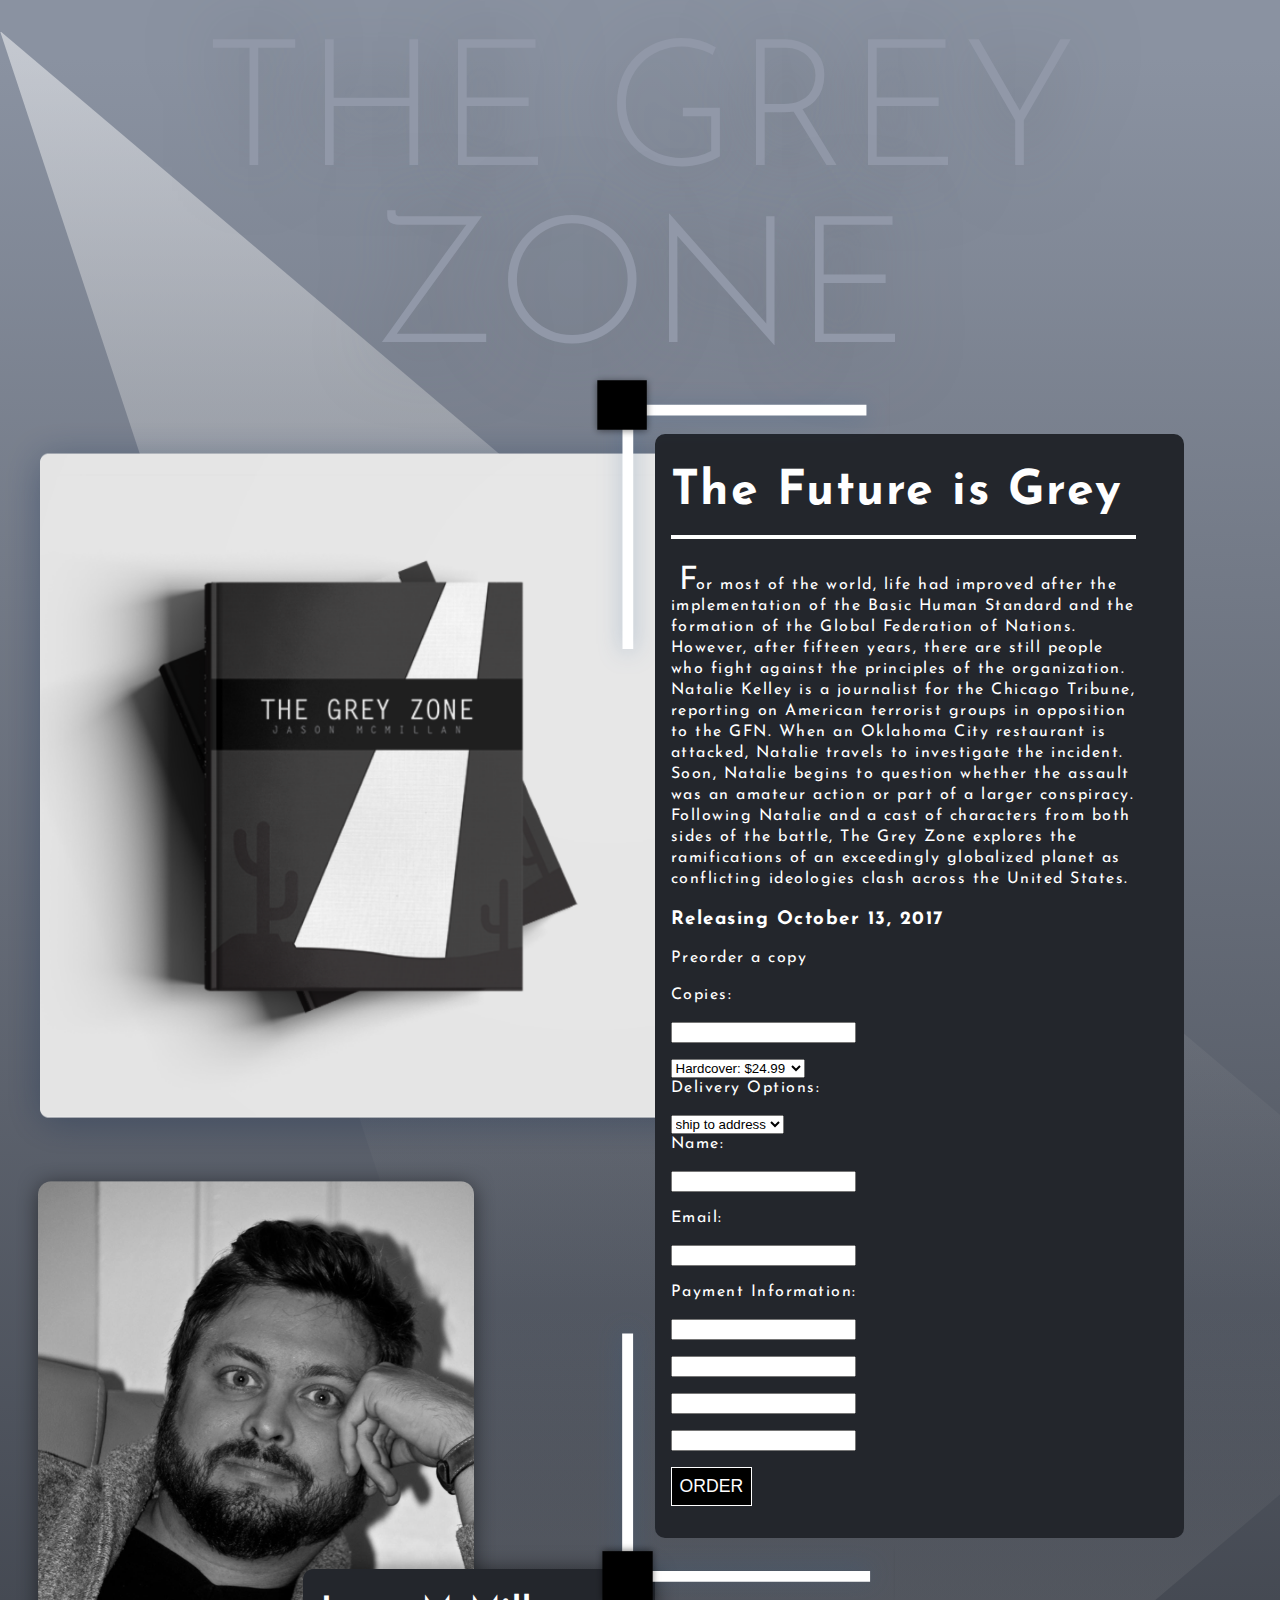
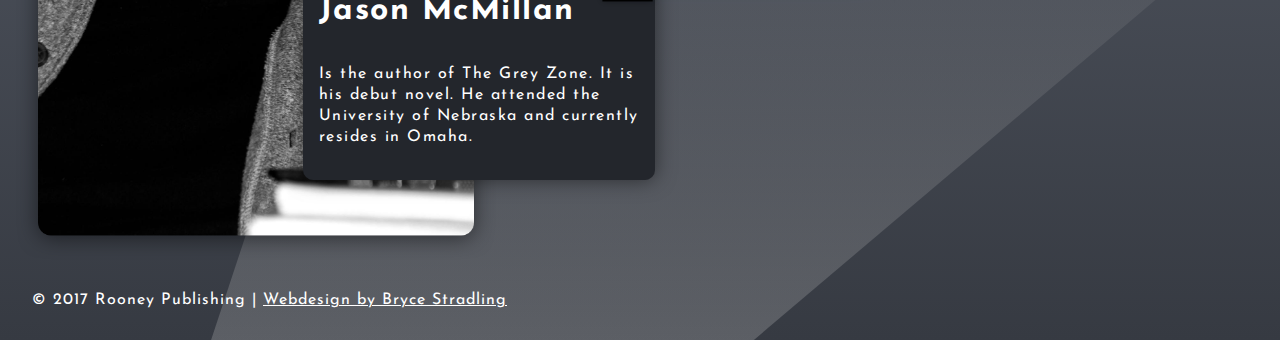
==== index.html @ ce09a1fd "Initial Commit" ====
<html>
  <head>
    <title>The Grey Zone</title>
    <meta charset="utf-8"/>
    <meta http-equiv="X-UA-Compatible" content="IE=edge"/>
    <meta name="viewport" content="width=device-width, initial-scale=1"/>
    <meta name="description" content="dope"/>
    <link href="https://fonts.googleapis.com/css?family=Josefin+Sans:100,300,400" rel="stylesheet"/>
    <link rel="stylesheet" href="css/main.css"/>
    <link rel="canonical" href="http://localhost:4000/"/>
  </head>
  <body>
    <section>
      <h1 class="title">The Grey Zone </h1>
    </section>
    <main>
      <section class="col-70"><img class="bookPhoto" src="/img/bookPhoto.png" alt="The Grey Zone by Jason McMillan"/>
        <div class="bioWrapper"><img class="headshot" src="/img/headshot.png" alt="Author Jason McMillan"/>
          <div class="bio">
            <h4>Jason McMillan </h4>
            <p>Is the author of The Grey Zone. It is his debut novel. He attended the University of Nebraska and currently resides in Omaha. </p>
          </div>
        </div>
      </section>
      <section class="col-40">
        <div class="Graphicsquare"></div>
        <div class="blurbWrapper">
          <div class="borderWrap">
            <h2>The Future is Grey</h2>
          </div>
          <p class="blurb">For most of the world, life had improved after the implementation of the Basic Human Standard and the formation of the Global Federation of Nations. However, after fifteen years, there are still people who fight against the principles of the organization. Natalie Kelley is a journalist for the Chicago Tribune, reporting on American terrorist groups in opposition to the GFN. When an Oklahoma City restaurant is attacked, Natalie travels to investigate the incident. Soon, Natalie begins to question whether the assault was an amateur action or part of a larger conspiracy. Following Natalie and a cast of characters from both sides of the battle, The Grey Zone explores the ramifications of an exceedingly globalized planet as conflicting ideologies clash across the United States. </p>
          <h3>Releasing October 13, 2017</h3>
          <p>Preorder a copy</p>
          <div class="formWrapper">
            <form>
              <div class="copies">
                <label for="copies">Copies:</label>
                <input type="number"/>
              </div>
              <div class="typeOfOrder">
                <select>
                  <option>Hardcover: $24.99</option>
                  <option>Paperback: $14.99 </option>
                </select>
              </div>
              <div class="deliveryOptions">
                <label for="deliveryOptions">Delivery Options:</label>
                <select>
                  <option>ship to address</option>
                </select>
              </div>
              <div class="name">   
                <label for="name">Name:</label>
                <input type="text"/>
              </div>
              <div class="email">
                <label for="email">Email:</label>
                <input type="email"/>
              </div>
              <div class="CreditNumber">
                <label type="payment">Payment Information:  </label>
                <input type="number"/>
              </div>
              <div class="expDate">
                <label for="expDate"></label>
                <input type="number"/>
                <input type="number"/>
              </div>
              <div class="secCode">
                <label for="secCode"></label>
                <input type="number"/>
              </div>
              <input type="submit" value="order"/>
            </form>
          </div>
        </div>
        <div class="Graphicsquare reverse"></div>
      </section>
    </main>
    <footer>
      <p>&copy; 2017 Rooney Publishing <span class="piper">|</span> <a href="http://brycestradling.com">Webdesign by Bryce Stradling</a></p>
    </footer>
  </body>
</html>
---- css/main.css ----
html {
  background-color: #8A92A1;
  background: -webkit-gradient(linear, left top, left bottom, color-stop(3%, #8A92A1), to(#363A42));
  background: -webkit-linear-gradient(top, #8A92A1 3%, #363A42 100%);
  background: -o-linear-gradient(top, #8A92A1 3%, #363A42 100%);
  background: linear-gradient(-180deg, #8A92A1 3%, #363A42 100%); }

body {
  padding: 0;
  margin: 0;
  background: url(/img/chevron.svg);
  background-size: cover;
  background-repeat: no-repeat;
  font-family: 'Josefin Sans', sans-serif; }

h1 {
  font-weight: 300;
  font-style: normal;
  font-size: 177px;
  text-align: center;
  text-transform: uppercase;
  color: #9198A8;
  text-shadow: 0 2px 72px #696F7A;
  margin-top: 2rem;
  margin: 2rem 0; }

h2 {
  color: white;
  font-size: 3rem;
  margin: 2rem 0; }

h4 {
  font-size: 2rem;
  margin-top: 1rem; }

a {
  color: white;
  text-decoration: underline; }

main {
  display: -webkit-box;
  display: -webkit-flex;
  display: -ms-flexbox;
  display: flex;
  -webkit-box-orient: horizontal;
  -webkit-box-direction: normal;
  -webkit-flex-direction: row;
  -ms-flex-direction: row;
  flex-direction: row; }

section {
  position: relative; }

.col-70 {
  width: 70%;
  position: relative;
  left: 0; }

.col-40 {
  width: 40%;
  position: relative;
  right: 160px;
  top: 1rem;
  z-index: 1; }

.bookPhoto {
  width: 90%; }

.headshot {
  max-width: 30rem;
  margin-left: 1rem; }

.bio {
  color: white;
  letter-spacing: 1.5px;
  line-height: 21px;
  background: #23262C;
  border-radius: 10px;
  -webkit-box-shadow: 0 0 20px 0 rgba(0, 0, 0, 0.5);
  box-shadow: 0 0 20px 0 rgba(0, 0, 0, 0.5);
  width: 20rem;
  padding: 1rem;
  position: absolute;
  right: 10rem;
  bottom: 5rem;
  box-shadow: 0 0 20px 0 rgba(0, 0, 0, 0.5); }

.bioWrapper {
  position: relative; }

.blurbWrapper {
  color: white;
  letter-spacing: 1.5px;
  line-height: 21px;
  background: #23262C;
  border-radius: 10px;
  width: 100%;
  padding: 1rem;
  padding-right: 3rem; }

.blurb::first-letter {
  font-size: 2rem;
  padding-left: 0.5rem;
  letter-spacing: -0.1rem; }

.borderWrap {
  margin-bottom: 2rem;
  border-bottom: 0.3rem solid white; }

.Graphicsquare {
  background: url(/img/Graphicsquare.svg);
  background-size: contain;
  height: 300px;
  width: 300px;
  position: absolute;
  top: -60px;
  left: -65px; }

.Graphicsquare.reverse {
  background: url(/img/GraphicsquareBottom.svg);
  background-size: contain;
  position: relative;
  top: -230px;
  left: -60px;
  z-index: 2; }

input, label {
  display: block;
  margin-bottom: 1rem; }

input[type="submit"] {
  background: black;
  color: white;
  padding: 0.5rem;
  border: 1px solid white;
  font-size: 1.1rem;
  text-transform: uppercase; }

footer {
  padding: 1rem;
  padding-left: 2rem;
  color: white;
  letter-spacing: 1px; }
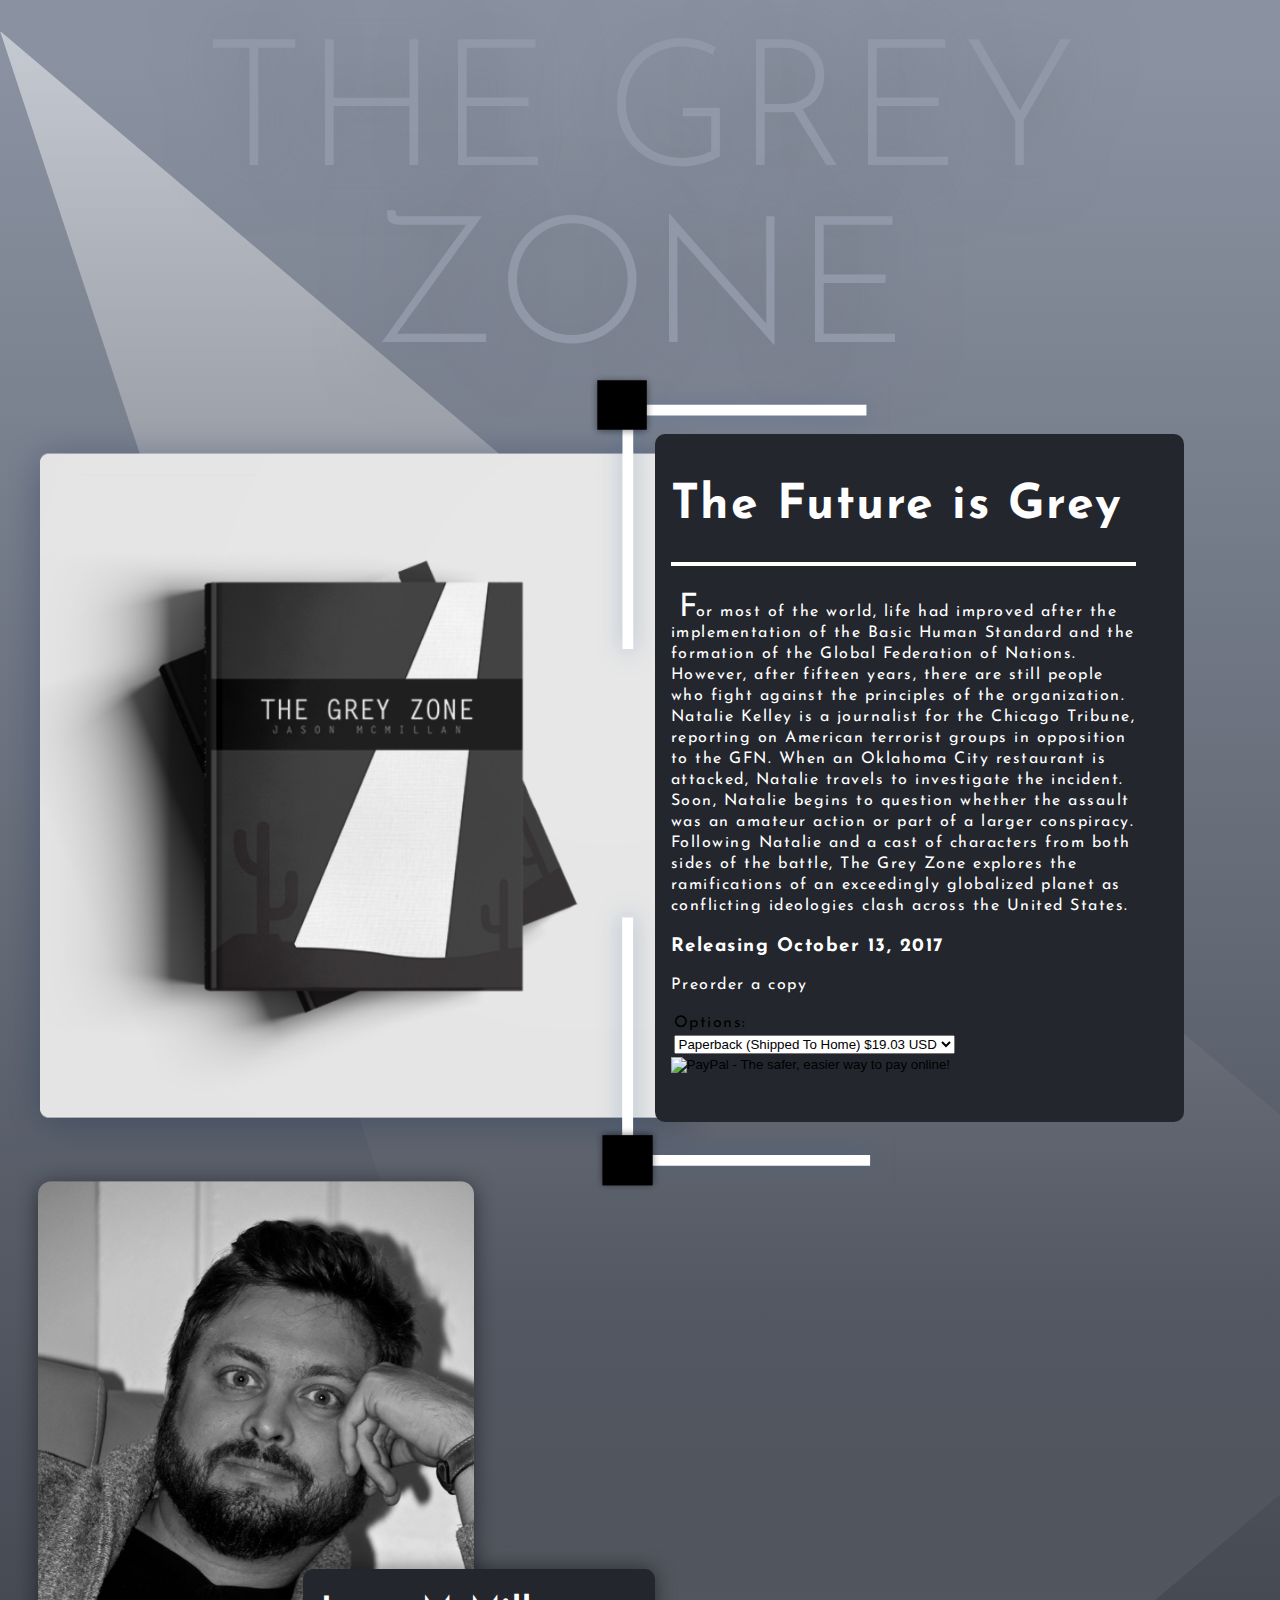
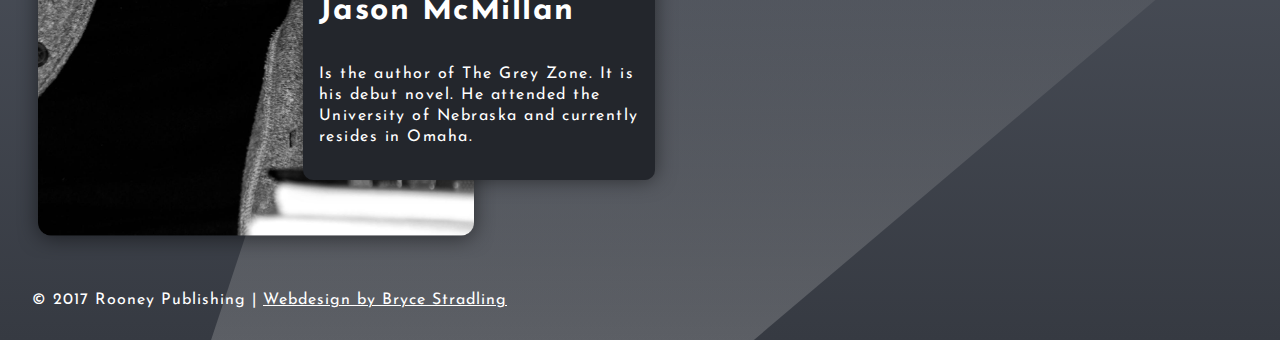
==== commit b75dcf55: "basics for mobile" ====
--- a/index.html
+++ b/index.html
@@ -14,7 +14,7 @@
     <section>
       <h1 class="title">The Grey Zone </h1>
     </section>
-    <main>
+    <main class="desktop">
       <section class="col-70"><img class="bookPhoto" src="/img/bookPhoto.png" alt="The Grey Zone by Jason McMillan"/>
         <div class="bioWrapper"><img class="headshot" src="/img/headshot.png" alt="Author Jason McMillan"/>
           <div class="bio">
@@ -33,49 +33,77 @@
           <h3>Releasing October 13, 2017</h3>
           <p>Preorder a copy</p>
           <div class="formWrapper">
-            <form>
-              <div class="copies">
-                <label for="copies">Copies:</label>
-                <input type="number"/>
-              </div>
-              <div class="typeOfOrder">
-                <select>
-                  <option>Hardcover: $24.99</option>
-                  <option>Paperback: $14.99 </option>
-                </select>
-              </div>
-              <div class="deliveryOptions">
-                <label for="deliveryOptions">Delivery Options:</label>
-                <select>
-                  <option>ship to address</option>
-                </select>
-              </div>
-              <div class="name">   
-                <label for="name">Name:</label>
-                <input type="text"/>
-              </div>
-              <div class="email">
-                <label for="email">Email:</label>
-                <input type="email"/>
-              </div>
-              <div class="CreditNumber">
-                <label type="payment">Payment Information:  </label>
-                <input type="number"/>
-              </div>
-              <div class="expDate">
-                <label for="expDate"></label>
-                <input type="number"/>
-                <input type="number"/>
-              </div>
-              <div class="secCode">
-                <label for="secCode"></label>
-                <input type="number"/>
-              </div>
-              <input type="submit" value="order"/>
+            <form target="paypal" action="https://www.paypal.com/cgi-bin/webscr" method="post">
+              <input type="hidden" name="cmd" value="_s-xclick"/>
+              <input type="hidden" name="hosted_button_id" value="X54CGG5T8A3FA"/>
+              <table>
+                <tr>
+                  <td>
+                    <input type="hidden" name="on0" value="Options:"/>Options:
+                  </td>
+                </tr>
+                <tr>
+                  <td>
+                    <select name="os0">
+                      <option value="Paperback (Shipped To Home)">Paperback (Shipped To Home) $19.03 USD</option>
+                      <option value="Hardcover  (Shipped To Home)">Hardcover  (Shipped To Home) $29.73 USD</option>
+                      <option value="Paperback (Pick Up)">Paperback (Pick Up) $16.04 USD</option>
+                      <option value="Hardcover (Pick Up)">Hardcover (Pick Up) $26.74 USD</option>
+                    </select>
+                  </td>
+                </tr>
+              </table>
+              <input type="hidden" name="currency_code" value="USD"/>
+              <input type="image" src="https://www.paypalobjects.com/en_US/i/btn/btn_cart_LG.gif" border="0" name="submit" alt="PayPal - The safer, easier way to pay online!"/><img alt="" border="0" src="https://www.paypalobjects.com/en_US/i/scr/pixel.gif" width="1" height="1"/>
             </form>
           </div>
         </div>
         <div class="Graphicsquare reverse"></div>
+      </section>
+    </main>
+    <main class="mobile">
+      <section class="col-40">
+        <div class="blurbWrapper"><img class="bookPhoto" src="/img/bookPhoto.png" alt="The Grey Zone by Jason McMillan"/>
+          <div class="borderWrap">
+            <h2>The Future is Grey</h2>
+          </div>
+          <p class="blurb">For most of the world, life had improved after the implementation of the Basic Human Standard and the formation of the Global Federation of Nations. However, after fifteen years, there are still people who fight against the principles of the organization. Natalie Kelley is a journalist for the Chicago Tribune, reporting on American terrorist groups in opposition to the GFN. When an Oklahoma City restaurant is attacked, Natalie travels to investigate the incident. Soon, Natalie begins to question whether the assault was an amateur action or part of a larger conspiracy. Following Natalie and a cast of characters from both sides of the battle, The Grey Zone explores the ramifications of an exceedingly globalized planet as conflicting ideologies clash across the United States. </p>
+          <h3>Releasing October 13, 2017</h3>
+          <p>Preorder a copy</p>
+          <div class="formWrapper">
+            <form target="paypal" action="https://www.paypal.com/cgi-bin/webscr" method="post">
+              <input type="hidden" name="cmd" value="_s-xclick"/>
+              <input type="hidden" name="hosted_button_id" value="X54CGG5T8A3FA"/>
+              <table>
+                <tr>
+                  <td>
+                    <input type="hidden" name="on0" value="Options:"/>Options:
+                  </td>
+                </tr>
+                <tr>
+                  <td>
+                    <select name="os0">
+                      <option value="Paperback (Shipped To Home)">Paperback (Shipped To Home) $19.03 USD</option>
+                      <option value="Hardcover  (Shipped To Home)">Hardcover  (Shipped To Home) $29.73 USD</option>
+                      <option value="Paperback (Pick Up)">Paperback (Pick Up) $16.04 USD</option>
+                      <option value="Hardcover (Pick Up)">Hardcover (Pick Up) $26.74 USD</option>
+                    </select>
+                  </td>
+                </tr>
+              </table>
+              <input type="hidden" name="currency_code" value="USD"/>
+              <input type="image" src="https://www.paypalobjects.com/en_US/i/btn/btn_cart_LG.gif" border="0" name="submit" alt="PayPal - The safer, easier way to pay online!"/><img alt="" border="0" src="https://www.paypalobjects.com/en_US/i/scr/pixel.gif" width="1" height="1"/>
+            </form>
+          </div>
+        </div>
+      </section>
+      <section class="col-70">
+        <div class="bioWrapper"><img class="headshot" src="/img/headshot.png" alt="Author Jason McMillan"/>
+          <div class="bio">
+            <h4>Jason McMillan </h4>
+            <p>Is the author of The Grey Zone. It is his debut novel. He attended the University of Nebraska and currently resides in Omaha. </p>
+          </div>
+        </div>
       </section>
     </main>
     <footer>
--- a/css/main.css
+++ b/css/main.css
@@ -1,143 +1 @@
-html {
-  background-color: #8A92A1;
-  background: -webkit-gradient(linear, left top, left bottom, color-stop(3%, #8A92A1), to(#363A42));
-  background: -webkit-linear-gradient(top, #8A92A1 3%, #363A42 100%);
-  background: -o-linear-gradient(top, #8A92A1 3%, #363A42 100%);
-  background: linear-gradient(-180deg, #8A92A1 3%, #363A42 100%); }
-
-body {
-  padding: 0;
-  margin: 0;
-  background: url(/img/chevron.svg);
-  background-size: cover;
-  background-repeat: no-repeat;
-  font-family: 'Josefin Sans', sans-serif; }
-
-h1 {
-  font-weight: 300;
-  font-style: normal;
-  font-size: 177px;
-  text-align: center;
-  text-transform: uppercase;
-  color: #9198A8;
-  text-shadow: 0 2px 72px #696F7A;
-  margin-top: 2rem;
-  margin: 2rem 0; }
-
-h2 {
-  color: white;
-  font-size: 3rem;
-  margin: 2rem 0; }
-
-h4 {
-  font-size: 2rem;
-  margin-top: 1rem; }
-
-a {
-  color: white;
-  text-decoration: underline; }
-
-main {
-  display: -webkit-box;
-  display: -webkit-flex;
-  display: -ms-flexbox;
-  display: flex;
-  -webkit-box-orient: horizontal;
-  -webkit-box-direction: normal;
-  -webkit-flex-direction: row;
-  -ms-flex-direction: row;
-  flex-direction: row; }
-
-section {
-  position: relative; }
-
-.col-70 {
-  width: 70%;
-  position: relative;
-  left: 0; }
-
-.col-40 {
-  width: 40%;
-  position: relative;
-  right: 160px;
-  top: 1rem;
-  z-index: 1; }
-
-.bookPhoto {
-  width: 90%; }
-
-.headshot {
-  max-width: 30rem;
-  margin-left: 1rem; }
-
-.bio {
-  color: white;
-  letter-spacing: 1.5px;
-  line-height: 21px;
-  background: #23262C;
-  border-radius: 10px;
-  -webkit-box-shadow: 0 0 20px 0 rgba(0, 0, 0, 0.5);
-  box-shadow: 0 0 20px 0 rgba(0, 0, 0, 0.5);
-  width: 20rem;
-  padding: 1rem;
-  position: absolute;
-  right: 10rem;
-  bottom: 5rem;
-  box-shadow: 0 0 20px 0 rgba(0, 0, 0, 0.5); }
-
-.bioWrapper {
-  position: relative; }
-
-.blurbWrapper {
-  color: white;
-  letter-spacing: 1.5px;
-  line-height: 21px;
-  background: #23262C;
-  border-radius: 10px;
-  width: 100%;
-  padding: 1rem;
-  padding-right: 3rem; }
-
-.blurb::first-letter {
-  font-size: 2rem;
-  padding-left: 0.5rem;
-  letter-spacing: -0.1rem; }
-
-.borderWrap {
-  margin-bottom: 2rem;
-  border-bottom: 0.3rem solid white; }
-
-.Graphicsquare {
-  background: url(/img/Graphicsquare.svg);
-  background-size: contain;
-  height: 300px;
-  width: 300px;
-  position: absolute;
-  top: -60px;
-  left: -65px; }
-
-.Graphicsquare.reverse {
-  background: url(/img/GraphicsquareBottom.svg);
-  background-size: contain;
-  position: relative;
-  top: -230px;
-  left: -60px;
-  z-index: 2; }
-
-input, label {
-  display: block;
-  margin-bottom: 1rem; }
-
-input[type="submit"] {
-  background: black;
-  color: white;
-  padding: 0.5rem;
-  border: 1px solid white;
-  font-size: 1.1rem;
-  text-transform: uppercase; }
-
-footer {
-  padding: 1rem;
-  padding-left: 2rem;
-  color: white;
-  letter-spacing: 1px; }
+html{background-color:#8A92A1;background:-webkit-gradient(linear, left top, left bottom, color-stop(3%, #8A92A1), to(#363A42));background:-webkit-linear-gradient(top, #8A92A1 3%, #363A42 100%);background:-o-linear-gradient(top, #8A92A1 3%, #363A42 100%);background:linear-gradient(-180deg, #8A92A1 3%, #363A42 100%)}body{padding:0;margin:0;background:url(/img/chevron.svg);background-size:cover;background-repeat:no-repeat;font-family:'Josefin Sans', sans-serif}h1{font-weight:300;font-style:normal;font-size:177px;text-align:center;text-transform:uppercase;color:#9198A8;text-shadow:0 2px 72px #696F7A;margin-top:2rem;margin:2rem 0}h2{color:white;font-size:3rem;margin:2rem 0;line-height:3rem}h4{font-size:2rem;margin-top:1rem}a{color:white;text-decoration:underline}main{display:-webkit-box;display:-webkit-flex;display:-ms-flexbox;display:flex;-webkit-box-orient:horizontal;-webkit-box-direction:normal;-webkit-flex-direction:row;-ms-flex-direction:row;flex-direction:row}section{position:relative}.col-70{width:70%;position:relative;left:0}.col-40{width:40%;position:relative;right:160px;top:1rem;z-index:1}.bookPhoto{width:90%}.headshot{max-width:30rem;margin-left:1rem}.bio{color:white;letter-spacing:1.5px;line-height:21px;background:#23262C;border-radius:10px;-webkit-box-shadow:0 0 20px 0 rgba(0, 0, 0, 0.5);box-shadow:0 0 20px 0 rgba(0, 0, 0, 0.5);width:20rem;padding:1rem;position:absolute;right:10rem;bottom:5rem;box-shadow:0 0 20px 0 rgba(0, 0, 0, 0.5)}.bioWrapper{position:relative}.blurbWrapper{color:white;letter-spacing:1.5px;line-height:21px;background:#23262C;border-radius:10px;width:100%;padding:1rem;padding-right:3rem}.blurb:first-letter{font-size:2rem;padding-left:0.5rem;letter-spacing:-0.1rem}.borderWrap{margin-bottom:2rem;border-bottom:0.3rem solid white}.Graphicsquare{background:url(/img/Graphicsquare.svg);background-size:contain;height:300px;width:300px;position:absolute;top:-60px;left:-65px}.Graphicsquare.reverse{background:url(/img/GraphicsquareBottom.svg);background-size:contain;position:relative;top:-230px;left:-60px;z-index:2}input,label{display:block;margin-bottom:1rem}input[type=submit]{background:black;color:white;padding:0.5rem;border:1px solid white;font-size:1.1rem;text-transform:uppercase}footer{padding:1rem;padding-left:2rem;color:white;letter-spacing:1px}@media screen and (min-width:770px){.mobile{display:none}}@media screen and (max-width:770px){.desktop{display:none}}.mobile{background:red}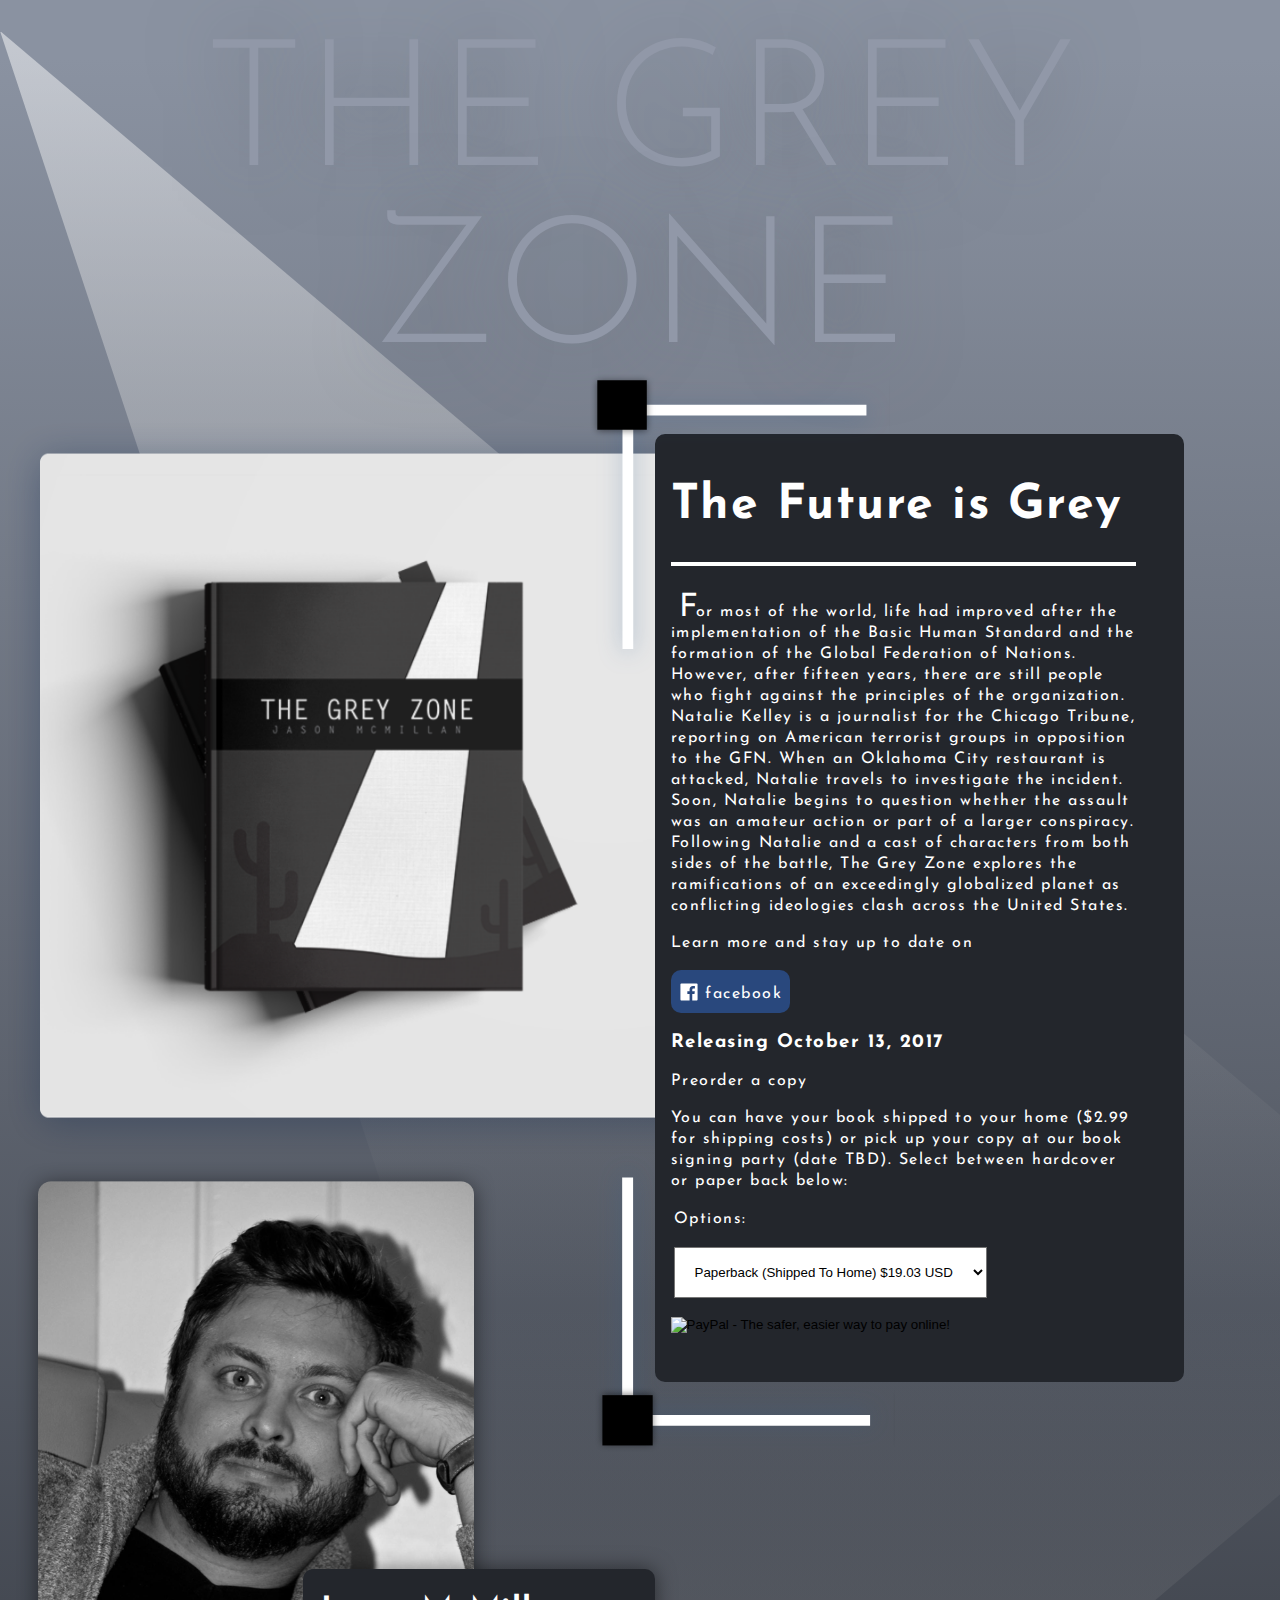
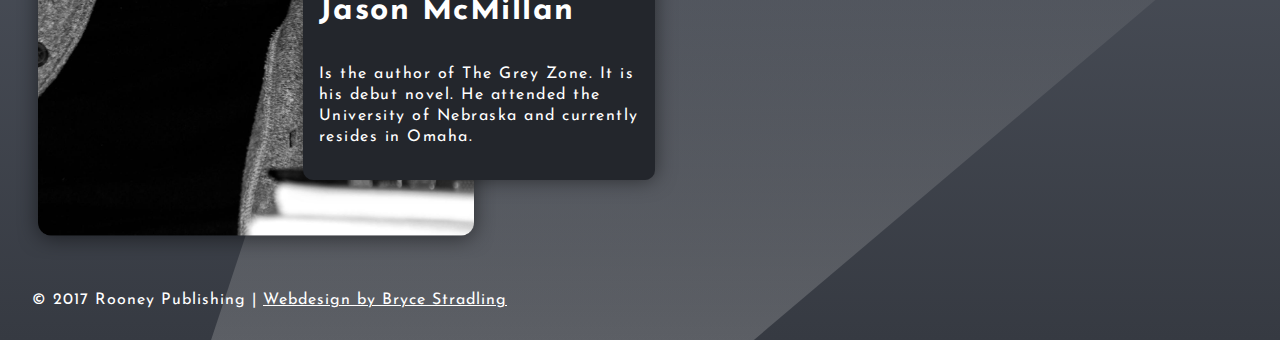
==== commit 284223f9: "finishing up mobile version" ====
--- a/index.html
+++ b/index.html
@@ -30,8 +30,10 @@
             <h2>The Future is Grey</h2>
           </div>
           <p class="blurb">For most of the world, life had improved after the implementation of the Basic Human Standard and the formation of the Global Federation of Nations. However, after fifteen years, there are still people who fight against the principles of the organization. Natalie Kelley is a journalist for the Chicago Tribune, reporting on American terrorist groups in opposition to the GFN. When an Oklahoma City restaurant is attacked, Natalie travels to investigate the incident. Soon, Natalie begins to question whether the assault was an amateur action or part of a larger conspiracy. Following Natalie and a cast of characters from both sides of the battle, The Grey Zone explores the ramifications of an exceedingly globalized planet as conflicting ideologies clash across the United States. </p>
+          <p> Learn  more and stay up to date on <br><a href="https://www.facebook.com/TheGreyZoneBook/" target="_blank" id="fb_link"><img src="/img/facebook.svg" alt="facebook icon" id="facebook"> facebook </a></p>
           <h3>Releasing October 13, 2017</h3>
           <p>Preorder a copy</p>
+          <p>You can have your book shipped to your home ($2.99 for shipping costs) or pick up your copy at our book signing party (date TBD). Select between hardcover or paper back below: </p>
           <div class="formWrapper">
             <form target="paypal" action="https://www.paypal.com/cgi-bin/webscr" method="post">
               <input type="hidden" name="cmd" value="_s-xclick"/>
@@ -62,14 +64,16 @@
       </section>
     </main>
     <main class="mobile">
-      <section class="col-40">
-        <div class="blurbWrapper"><img class="bookPhoto" src="/img/bookPhoto.png" alt="The Grey Zone by Jason McMillan"/>
+      <section class="col-100"><img class="bookPhoto" src="/img/bookPhoto.png" alt="The Grey Zone by Jason McMillan"/>
+        <div class="blurbWrapper">
           <div class="borderWrap">
             <h2>The Future is Grey</h2>
           </div>
           <p class="blurb">For most of the world, life had improved after the implementation of the Basic Human Standard and the formation of the Global Federation of Nations. However, after fifteen years, there are still people who fight against the principles of the organization. Natalie Kelley is a journalist for the Chicago Tribune, reporting on American terrorist groups in opposition to the GFN. When an Oklahoma City restaurant is attacked, Natalie travels to investigate the incident. Soon, Natalie begins to question whether the assault was an amateur action or part of a larger conspiracy. Following Natalie and a cast of characters from both sides of the battle, The Grey Zone explores the ramifications of an exceedingly globalized planet as conflicting ideologies clash across the United States. </p>
+          <p> Learn  more and stay up to date on <br><a href="https://www.facebook.com/TheGreyZoneBook/" target="_blank" id="fb_link"><img src="/img/facebook.svg" alt="facebook icon" id="facebook"> facebook </a></p>
           <h3>Releasing October 13, 2017</h3>
           <p>Preorder a copy</p>
+          <p>You can have your book shipped to your home ($2.99 for shipping costs) or pick up your copy at our book signing party (date TBD). Select between hardcover or paper back below: </p>
           <div class="formWrapper">
             <form target="paypal" action="https://www.paypal.com/cgi-bin/webscr" method="post">
               <input type="hidden" name="cmd" value="_s-xclick"/>
@@ -97,7 +101,7 @@
           </div>
         </div>
       </section>
-      <section class="col-70">
+      <section class="col-100">
         <div class="bioWrapper"><img class="headshot" src="/img/headshot.png" alt="Author Jason McMillan"/>
           <div class="bio">
             <h4>Jason McMillan </h4>
--- a/css/main.css
+++ b/css/main.css
@@ -1 +1 @@
-html{background-color:#8A92A1;background:-webkit-gradient(linear, left top, left bottom, color-stop(3%, #8A92A1), to(#363A42));background:-webkit-linear-gradient(top, #8A92A1 3%, #363A42 100%);background:-o-linear-gradient(top, #8A92A1 3%, #363A42 100%);background:linear-gradient(-180deg, #8A92A1 3%, #363A42 100%)}body{padding:0;margin:0;background:url(/img/chevron.svg);background-size:cover;background-repeat:no-repeat;font-family:'Josefin Sans', sans-serif}h1{font-weight:300;font-style:normal;font-size:177px;text-align:center;text-transform:uppercase;color:#9198A8;text-shadow:0 2px 72px #696F7A;margin-top:2rem;margin:2rem 0}h2{color:white;font-size:3rem;margin:2rem 0;line-height:3rem}h4{font-size:2rem;margin-top:1rem}a{color:white;text-decoration:underline}main{display:-webkit-box;display:-webkit-flex;display:-ms-flexbox;display:flex;-webkit-box-orient:horizontal;-webkit-box-direction:normal;-webkit-flex-direction:row;-ms-flex-direction:row;flex-direction:row}section{position:relative}.col-70{width:70%;position:relative;left:0}.col-40{width:40%;position:relative;right:160px;top:1rem;z-index:1}.bookPhoto{width:90%}.headshot{max-width:30rem;margin-left:1rem}.bio{color:white;letter-spacing:1.5px;line-height:21px;background:#23262C;border-radius:10px;-webkit-box-shadow:0 0 20px 0 rgba(0, 0, 0, 0.5);box-shadow:0 0 20px 0 rgba(0, 0, 0, 0.5);width:20rem;padding:1rem;position:absolute;right:10rem;bottom:5rem;box-shadow:0 0 20px 0 rgba(0, 0, 0, 0.5)}.bioWrapper{position:relative}.blurbWrapper{color:white;letter-spacing:1.5px;line-height:21px;background:#23262C;border-radius:10px;width:100%;padding:1rem;padding-right:3rem}.blurb:first-letter{font-size:2rem;padding-left:0.5rem;letter-spacing:-0.1rem}.borderWrap{margin-bottom:2rem;border-bottom:0.3rem solid white}.Graphicsquare{background:url(/img/Graphicsquare.svg);background-size:contain;height:300px;width:300px;position:absolute;top:-60px;left:-65px}.Graphicsquare.reverse{background:url(/img/GraphicsquareBottom.svg);background-size:contain;position:relative;top:-230px;left:-60px;z-index:2}input,label{display:block;margin-bottom:1rem}input[type=submit]{background:black;color:white;padding:0.5rem;border:1px solid white;font-size:1.1rem;text-transform:uppercase}footer{padding:1rem;padding-left:2rem;color:white;letter-spacing:1px}@media screen and (min-width:770px){.mobile{display:none}}@media screen and (max-width:770px){.desktop{display:none}}.mobile{background:red}+html{background-color:#8A92A1;background:-webkit-gradient(linear, left top, left bottom, color-stop(3%, #8A92A1), to(#363A42));background:-webkit-linear-gradient(top, #8A92A1 3%, #363A42 100%);background:-o-linear-gradient(top, #8A92A1 3%, #363A42 100%);background:linear-gradient(-180deg, #8A92A1 3%, #363A42 100%)}body{padding:0;margin:0;background:url(/img/chevron.svg);background-size:cover;background-repeat:no-repeat;font-family:'Josefin Sans', sans-serif}h1{font-weight:300;font-style:normal;font-size:177px;text-align:center;text-transform:uppercase;color:#9198A8;text-shadow:0 2px 72px #696F7A;margin-top:2rem;margin:2rem 0}@media screen and (max-width:770px){h1{font-size:120px;font-weight:bold;color:rgba(35, 38, 44, 0.5)}}h2{color:white;font-size:3rem;margin:2rem 0;line-height:3rem}h4{font-size:2rem;margin-top:1rem}a{color:white;text-decoration:underline}main{display:-webkit-box;display:-webkit-flex;display:-ms-flexbox;display:flex;-webkit-box-orient:horizontal;-webkit-box-direction:normal;-webkit-flex-direction:row;-ms-flex-direction:row;flex-direction:row}section{position:relative}.col-70{width:70%;position:relative;left:0}.col-40{width:40%;position:relative;right:160px;top:1rem;z-index:1}.col-100{width:100%}.bookPhoto{width:90%}.headshot{max-width:30rem;margin-left:1rem}#fb_link{text-decoration:none;background:#29487d;border-radius:10px;padding:0.5rem;margin-top:1rem;display:inline-block}#fb_link:hover{background:#4267b2}#facebook{width:20px;height:20px;position:relative;top:4px}.bio{color:white;letter-spacing:1.5px;line-height:21px;background:#23262C;border-radius:10px;-webkit-box-shadow:0 0 20px 0 rgba(0, 0, 0, 0.5);box-shadow:0 0 20px 0 rgba(0, 0, 0, 0.5);width:20rem;padding:1rem;box-shadow:0 0 20px 0 rgba(0, 0, 0, 0.5)}@media screen and (min-width:770px){.bio{position:absolute;right:10rem;bottom:5rem}}@media screen and (max-width:770px){.bio{position:static;width:80%;margin:0 auto}}.bioWrapper{position:relative}.desktop .blurbWrapper{color:white;letter-spacing:1.5px;line-height:21px;background:#23262C;border-radius:10px;width:100%;padding:1rem;padding-right:3rem}.blurb:first-letter{font-size:2rem;padding-left:0.5rem;letter-spacing:-0.1rem}.borderWrap{margin-bottom:2rem;border-bottom:0.3rem solid white}.Graphicsquare{background:url(/img/Graphicsquare.svg);background-size:contain;height:300px;width:300px;position:absolute;top:-60px;left:-65px}.Graphicsquare.reverse{background:url(/img/GraphicsquareBottom.svg);background-size:contain;position:relative;top:-230px;left:-60px;z-index:-8}table{color:white}select{padding:1rem;margin:1rem 0rem;background:white}input,label{display:block;margin-bottom:1rem}input[type=submit]{background:black;color:white;padding:0.5rem;border:1px solid white;font-size:1.1rem;text-transform:uppercase}footer{padding:1rem;padding-left:2rem;color:white;letter-spacing:1px}@media screen and (min-width:770px){.mobile{display:none}}@media screen and (max-width:770px){.desktop{display:none}}.mobile{position:relative;-webkit-box-orient:vertical;-webkit-box-direction:normal;-webkit-flex-direction:column;-ms-flex-direction:column;flex-direction:column}.mobile .bookPhoto{width:100%;margin:0 auto}.mobile .blurb{padding:1rem}.mobile .blurbWrapper{color:white;letter-spacing:1.5px;line-height:21px;background:#23262C;border-radius:10px;width:100%;border-radius:10px;width:80%;padding:2rem;margin:0 auto}.mobile .headshot{width:90%;margin:0 auto;display:block}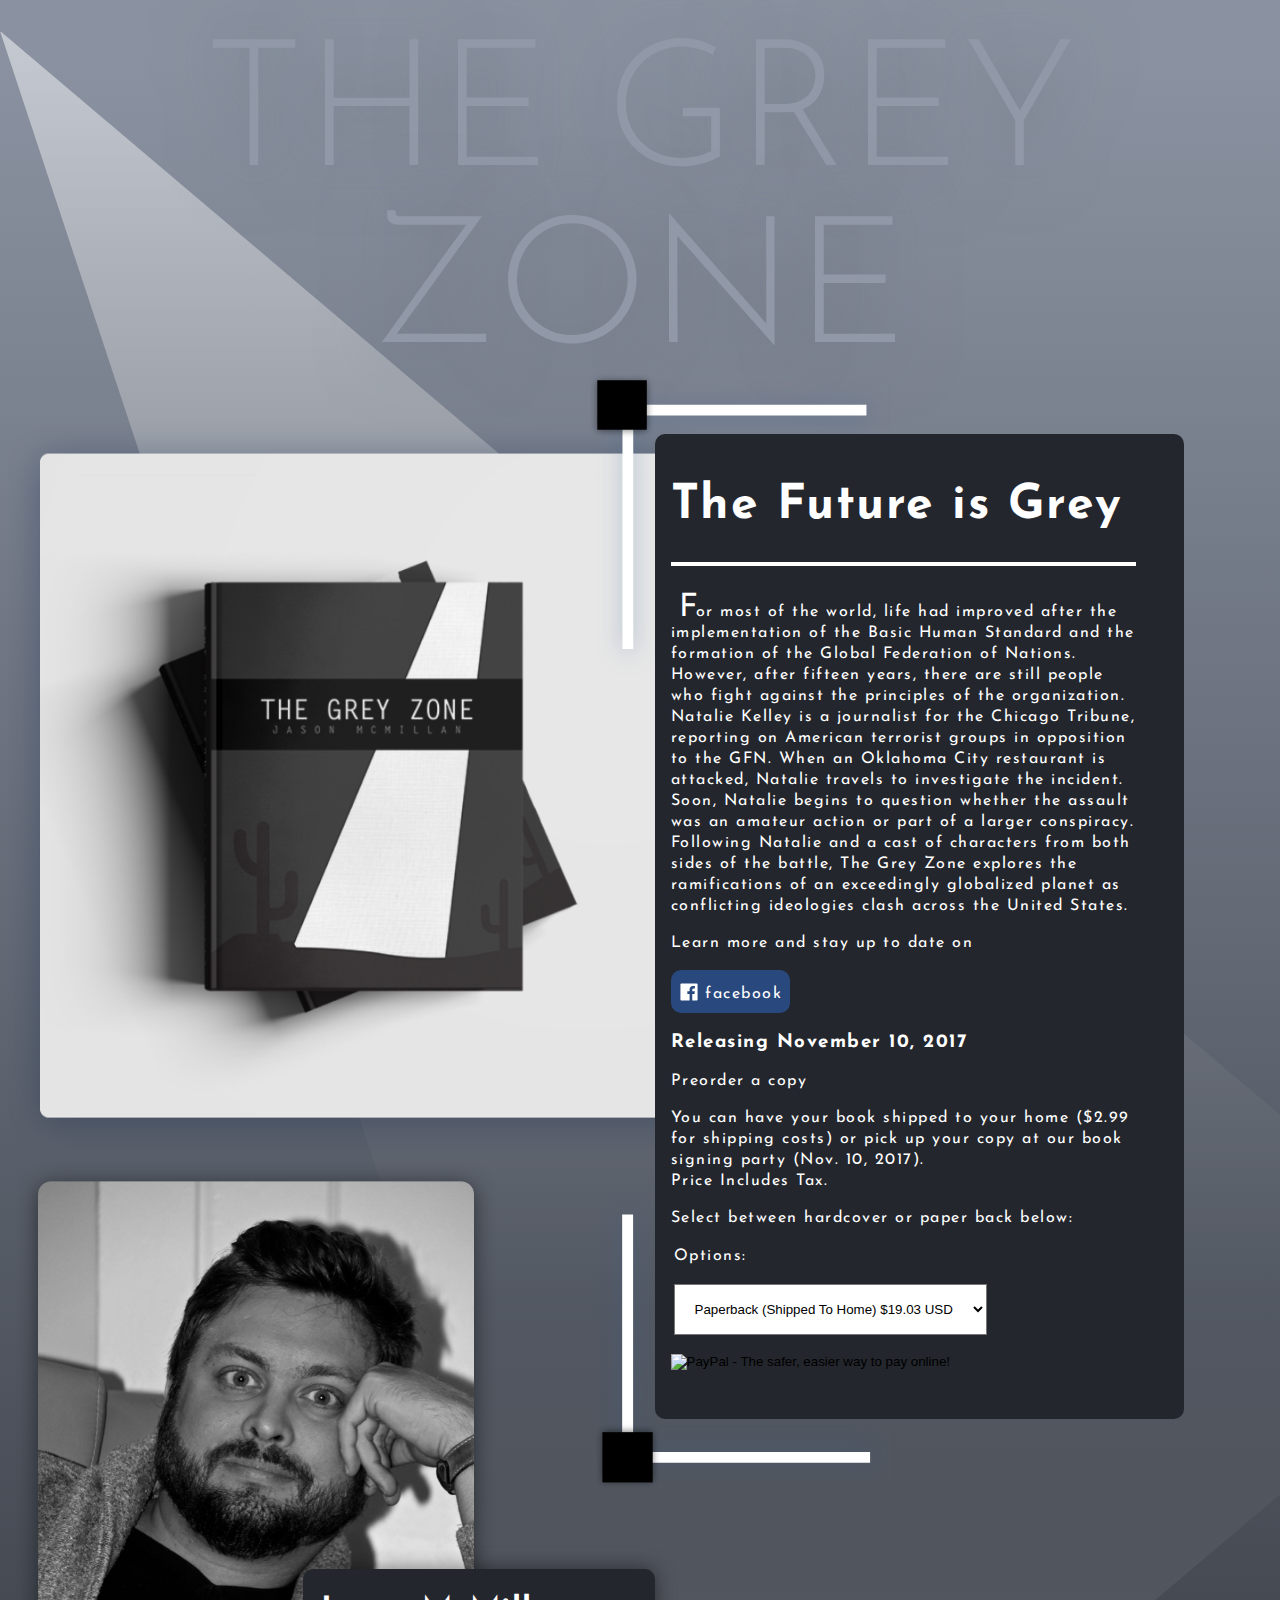
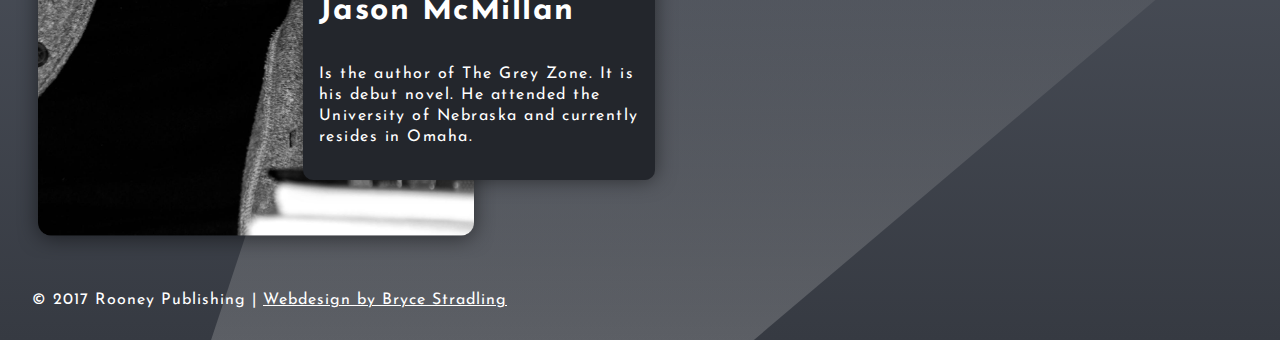
==== commit 4fea8be0: "some basic junk" ====
--- a/index.html
+++ b/index.html
@@ -31,9 +31,10 @@
           </div>
           <p class="blurb">For most of the world, life had improved after the implementation of the Basic Human Standard and the formation of the Global Federation of Nations. However, after fifteen years, there are still people who fight against the principles of the organization. Natalie Kelley is a journalist for the Chicago Tribune, reporting on American terrorist groups in opposition to the GFN. When an Oklahoma City restaurant is attacked, Natalie travels to investigate the incident. Soon, Natalie begins to question whether the assault was an amateur action or part of a larger conspiracy. Following Natalie and a cast of characters from both sides of the battle, The Grey Zone explores the ramifications of an exceedingly globalized planet as conflicting ideologies clash across the United States. </p>
           <p> Learn  more and stay up to date on <br><a href="https://www.facebook.com/TheGreyZoneBook/" target="_blank" id="fb_link"><img src="/img/facebook.svg" alt="facebook icon" id="facebook"> facebook </a></p>
-          <h3>Releasing October 13, 2017</h3>
+          <h3>Releasing November 10, 2017</h3>
           <p>Preorder a copy</p>
-          <p>You can have your book shipped to your home ($2.99 for shipping costs) or pick up your copy at our book signing party (date TBD). Select between hardcover or paper back below: </p>
+          <p>You can have your book shipped to your home ($2.99 for shipping costs) or pick up your copy at our book signing party (Nov. 10, 2017).<br> Price Includes Tax.</p>
+          <p>Select between hardcover or paper back below: </p>
           <div class="formWrapper">
             <form target="paypal" action="https://www.paypal.com/cgi-bin/webscr" method="post">
               <input type="hidden" name="cmd" value="_s-xclick"/>
@@ -71,9 +72,10 @@
           </div>
           <p class="blurb">For most of the world, life had improved after the implementation of the Basic Human Standard and the formation of the Global Federation of Nations. However, after fifteen years, there are still people who fight against the principles of the organization. Natalie Kelley is a journalist for the Chicago Tribune, reporting on American terrorist groups in opposition to the GFN. When an Oklahoma City restaurant is attacked, Natalie travels to investigate the incident. Soon, Natalie begins to question whether the assault was an amateur action or part of a larger conspiracy. Following Natalie and a cast of characters from both sides of the battle, The Grey Zone explores the ramifications of an exceedingly globalized planet as conflicting ideologies clash across the United States. </p>
           <p> Learn  more and stay up to date on <br><a href="https://www.facebook.com/TheGreyZoneBook/" target="_blank" id="fb_link"><img src="/img/facebook.svg" alt="facebook icon" id="facebook"> facebook </a></p>
-          <h3>Releasing October 13, 2017</h3>
+          <h3>Releasing November 10, 2017</h3>
           <p>Preorder a copy</p>
-          <p>You can have your book shipped to your home ($2.99 for shipping costs) or pick up your copy at our book signing party (date TBD). Select between hardcover or paper back below: </p>
+          <p>You can have your book shipped to your home ($2.99 for shipping costs) or pick up your copy at our book signing party (Nov. 10, 2017).<br> Price Includes Tax.</p>
+          <p>Select between hardcover or paper back below: </p>
           <div class="formWrapper">
             <form target="paypal" action="https://www.paypal.com/cgi-bin/webscr" method="post">
               <input type="hidden" name="cmd" value="_s-xclick"/>
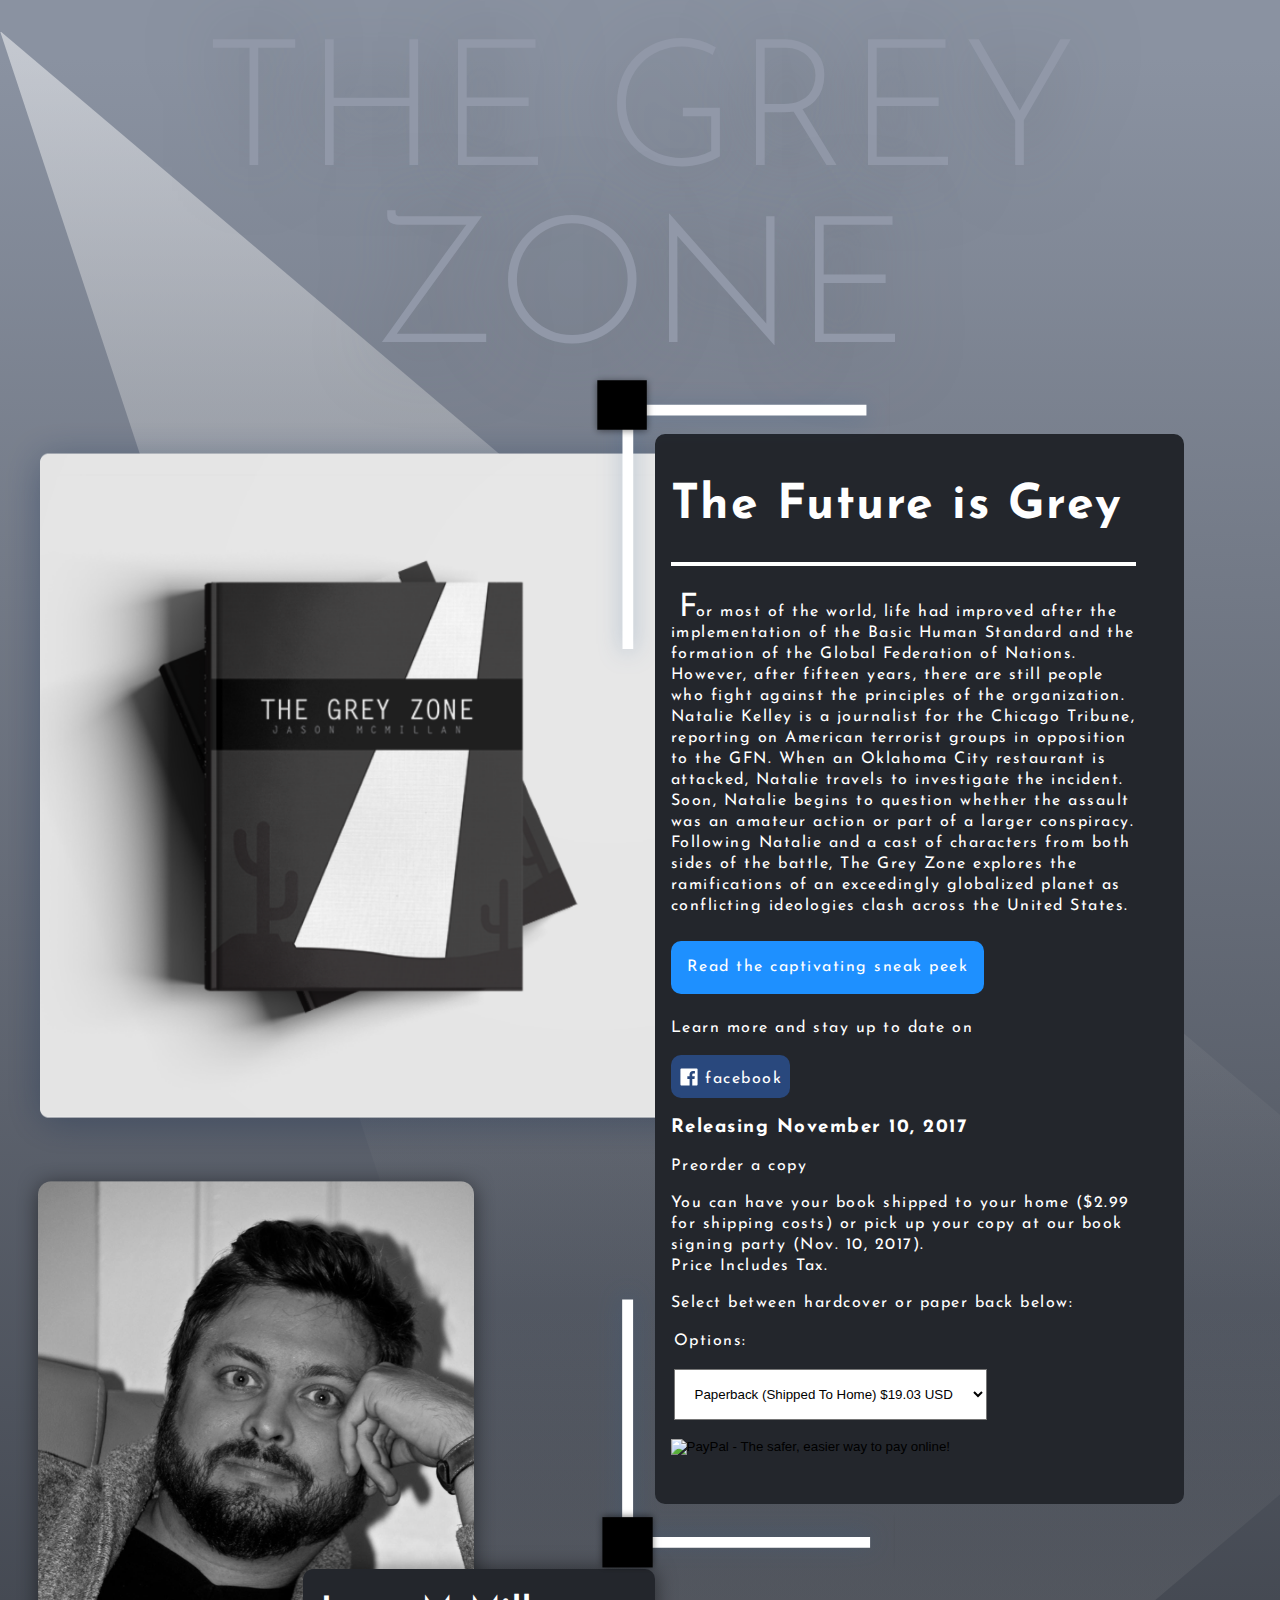
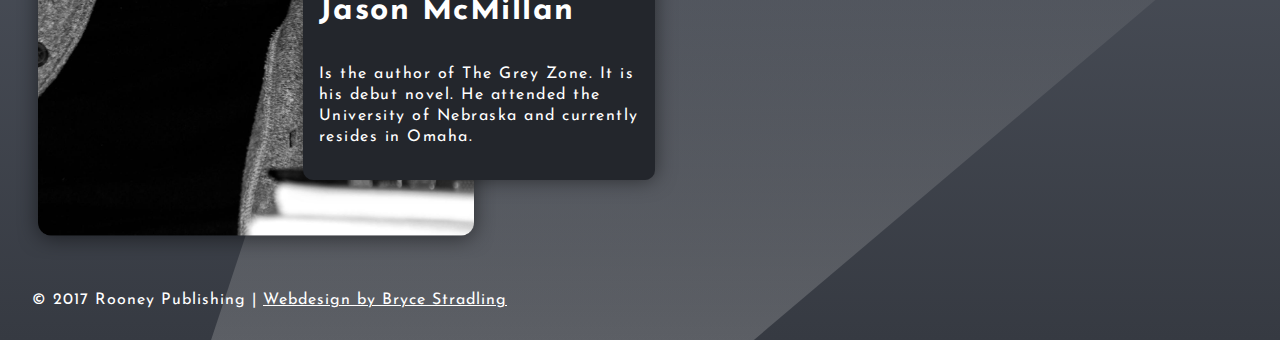
==== commit 799eef64: "added book preview button" ====
--- a/index.html
+++ b/index.html
@@ -30,6 +30,7 @@
             <h2>The Future is Grey</h2>
           </div>
           <p class="blurb">For most of the world, life had improved after the implementation of the Basic Human Standard and the formation of the Global Federation of Nations. However, after fifteen years, there are still people who fight against the principles of the organization. Natalie Kelley is a journalist for the Chicago Tribune, reporting on American terrorist groups in opposition to the GFN. When an Oklahoma City restaurant is attacked, Natalie travels to investigate the incident. Soon, Natalie begins to question whether the assault was an amateur action or part of a larger conspiracy. Following Natalie and a cast of characters from both sides of the battle, The Grey Zone explores the ramifications of an exceedingly globalized planet as conflicting ideologies clash across the United States. </p>
+          <p> <a class="button" href="https://docs.google.com/document/d/1V_JgU3u2rxyR5eE8F-fyp5q2NaLpseksiExpoFZjhCA/" target="_blank">Read the captivating sneak peek</a></p>
           <p> Learn  more and stay up to date on <br><a href="https://www.facebook.com/TheGreyZoneBook/" target="_blank" id="fb_link"><img src="/img/facebook.svg" alt="facebook icon" id="facebook"> facebook </a></p>
           <h3>Releasing November 10, 2017</h3>
           <p>Preorder a copy</p>
@@ -71,6 +72,7 @@
             <h2>The Future is Grey</h2>
           </div>
           <p class="blurb">For most of the world, life had improved after the implementation of the Basic Human Standard and the formation of the Global Federation of Nations. However, after fifteen years, there are still people who fight against the principles of the organization. Natalie Kelley is a journalist for the Chicago Tribune, reporting on American terrorist groups in opposition to the GFN. When an Oklahoma City restaurant is attacked, Natalie travels to investigate the incident. Soon, Natalie begins to question whether the assault was an amateur action or part of a larger conspiracy. Following Natalie and a cast of characters from both sides of the battle, The Grey Zone explores the ramifications of an exceedingly globalized planet as conflicting ideologies clash across the United States. </p>
+          <p> <a class="button" href="https://docs.google.com/document/d/1V_JgU3u2rxyR5eE8F-fyp5q2NaLpseksiExpoFZjhCA/" target="_blank">Read the captivating sneak peek</a></p>
           <p> Learn  more and stay up to date on <br><a href="https://www.facebook.com/TheGreyZoneBook/" target="_blank" id="fb_link"><img src="/img/facebook.svg" alt="facebook icon" id="facebook"> facebook </a></p>
           <h3>Releasing November 10, 2017</h3>
           <p>Preorder a copy</p>
--- a/css/main.css
+++ b/css/main.css
@@ -1 +1 @@
-html{background-color:#8A92A1;background:-webkit-gradient(linear, left top, left bottom, color-stop(3%, #8A92A1), to(#363A42));background:-webkit-linear-gradient(top, #8A92A1 3%, #363A42 100%);background:-o-linear-gradient(top, #8A92A1 3%, #363A42 100%);background:linear-gradient(-180deg, #8A92A1 3%, #363A42 100%)}body{padding:0;margin:0;background:url(/img/chevron.svg);background-size:cover;background-repeat:no-repeat;font-family:'Josefin Sans', sans-serif}h1{font-weight:300;font-style:normal;font-size:177px;text-align:center;text-transform:uppercase;color:#9198A8;text-shadow:0 2px 72px #696F7A;margin-top:2rem;margin:2rem 0}@media screen and (max-width:770px){h1{font-size:120px;font-weight:bold;color:rgba(35, 38, 44, 0.5)}}h2{color:white;font-size:3rem;margin:2rem 0;line-height:3rem}h4{font-size:2rem;margin-top:1rem}a{color:white;text-decoration:underline}main{display:-webkit-box;display:-webkit-flex;display:-ms-flexbox;display:flex;-webkit-box-orient:horizontal;-webkit-box-direction:normal;-webkit-flex-direction:row;-ms-flex-direction:row;flex-direction:row}section{position:relative}.col-70{width:70%;position:relative;left:0}.col-40{width:40%;position:relative;right:160px;top:1rem;z-index:1}.col-100{width:100%}.bookPhoto{width:90%}.headshot{max-width:30rem;margin-left:1rem}#fb_link{text-decoration:none;background:#29487d;border-radius:10px;padding:0.5rem;margin-top:1rem;display:inline-block}#fb_link:hover{background:#4267b2}#facebook{width:20px;height:20px;position:relative;top:4px}.bio{color:white;letter-spacing:1.5px;line-height:21px;background:#23262C;border-radius:10px;-webkit-box-shadow:0 0 20px 0 rgba(0, 0, 0, 0.5);box-shadow:0 0 20px 0 rgba(0, 0, 0, 0.5);width:20rem;padding:1rem;box-shadow:0 0 20px 0 rgba(0, 0, 0, 0.5)}@media screen and (min-width:770px){.bio{position:absolute;right:10rem;bottom:5rem}}@media screen and (max-width:770px){.bio{position:static;width:80%;margin:0 auto}}.bioWrapper{position:relative}.desktop .blurbWrapper{color:white;letter-spacing:1.5px;line-height:21px;background:#23262C;border-radius:10px;width:100%;padding:1rem;padding-right:3rem}.blurb:first-letter{font-size:2rem;padding-left:0.5rem;letter-spacing:-0.1rem}.borderWrap{margin-bottom:2rem;border-bottom:0.3rem solid white}.Graphicsquare{background:url(/img/Graphicsquare.svg);background-size:contain;height:300px;width:300px;position:absolute;top:-60px;left:-65px}.Graphicsquare.reverse{background:url(/img/GraphicsquareBottom.svg);background-size:contain;position:relative;top:-230px;left:-60px;z-index:-8}table{color:white}select{padding:1rem;margin:1rem 0rem;background:white}input,label{display:block;margin-bottom:1rem}input[type=submit]{background:black;color:white;padding:0.5rem;border:1px solid white;font-size:1.1rem;text-transform:uppercase}footer{padding:1rem;padding-left:2rem;color:white;letter-spacing:1px}@media screen and (min-width:770px){.mobile{display:none}}@media screen and (max-width:770px){.desktop{display:none}}.mobile{position:relative;-webkit-box-orient:vertical;-webkit-box-direction:normal;-webkit-flex-direction:column;-ms-flex-direction:column;flex-direction:column}.mobile .bookPhoto{width:100%;margin:0 auto}.mobile .blurb{padding:1rem}.mobile .blurbWrapper{color:white;letter-spacing:1.5px;line-height:21px;background:#23262C;border-radius:10px;width:100%;border-radius:10px;width:80%;padding:2rem;margin:0 auto}.mobile .headshot{width:90%;margin:0 auto;display:block}+html{background-color:#8A92A1;background:-webkit-gradient(linear, left top, left bottom, color-stop(3%, #8A92A1), to(#363A42));background:-webkit-linear-gradient(top, #8A92A1 3%, #363A42 100%);background:-o-linear-gradient(top, #8A92A1 3%, #363A42 100%);background:linear-gradient(-180deg, #8A92A1 3%, #363A42 100%)}body{padding:0;margin:0;background:url(/img/chevron.svg);background-size:cover;background-repeat:no-repeat;font-family:'Josefin Sans', sans-serif}h1{font-weight:300;font-style:normal;font-size:177px;text-align:center;text-transform:uppercase;color:#9198A8;text-shadow:0 2px 72px #696F7A;margin-top:2rem;margin:2rem 0}@media screen and (max-width:770px){h1{font-size:120px;font-weight:bold;color:rgba(35, 38, 44, 0.5)}}h2{color:white;font-size:3rem;margin:2rem 0;line-height:3rem}h4{font-size:2rem;margin-top:1rem}a{color:white;text-decoration:underline}.button{background:dodgerblue;padding:1rem;border-radius:10px;text-decoration:none;margin:0.5rem 0;display:inline-block;-webkit-transition:0.3s;-o-transition:0.3s;transition:0.3s}.button:hover{background:#51a9ff}main{display:-webkit-box;display:-webkit-flex;display:-ms-flexbox;display:flex;-webkit-box-orient:horizontal;-webkit-box-direction:normal;-webkit-flex-direction:row;-ms-flex-direction:row;flex-direction:row}section{position:relative}.col-70{width:70%;position:relative;left:0}.col-40{width:40%;position:relative;right:160px;top:1rem;z-index:1}.col-100{width:100%}.bookPhoto{width:90%}.headshot{max-width:30rem;margin-left:1rem}#fb_link{text-decoration:none;background:#29487d;border-radius:10px;padding:0.5rem;margin-top:1rem;display:inline-block}#fb_link:hover{background:#4267b2}#facebook{width:20px;height:20px;position:relative;top:4px}.bio{color:white;letter-spacing:1.5px;line-height:21px;background:#23262C;border-radius:10px;-webkit-box-shadow:0 0 20px 0 rgba(0, 0, 0, 0.5);box-shadow:0 0 20px 0 rgba(0, 0, 0, 0.5);width:20rem;padding:1rem;box-shadow:0 0 20px 0 rgba(0, 0, 0, 0.5)}@media screen and (min-width:770px){.bio{position:absolute;right:10rem;bottom:5rem}}@media screen and (max-width:770px){.bio{position:static;width:80%;margin:0 auto}}.bioWrapper{position:relative}.desktop .blurbWrapper{color:white;letter-spacing:1.5px;line-height:21px;background:#23262C;border-radius:10px;width:100%;padding:1rem;padding-right:3rem}.blurb:first-letter{font-size:2rem;padding-left:0.5rem;letter-spacing:-0.1rem}.borderWrap{margin-bottom:2rem;border-bottom:0.3rem solid white}.Graphicsquare{background:url(/img/Graphicsquare.svg);background-size:contain;height:300px;width:300px;position:absolute;top:-60px;left:-65px}.Graphicsquare.reverse{background:url(/img/GraphicsquareBottom.svg);background-size:contain;position:relative;top:-230px;left:-60px;z-index:-8}table{color:white}select{padding:1rem;margin:1rem 0rem;background:white}input,label{display:block;margin-bottom:1rem}input[type=submit]{background:black;color:white;padding:0.5rem;border:1px solid white;font-size:1.1rem;text-transform:uppercase}footer{padding:1rem;padding-left:2rem;color:white;letter-spacing:1px}@media screen and (min-width:770px){.mobile{display:none}}@media screen and (max-width:770px){.desktop{display:none}}.mobile{position:relative;-webkit-box-orient:vertical;-webkit-box-direction:normal;-webkit-flex-direction:column;-ms-flex-direction:column;flex-direction:column}.mobile .bookPhoto{width:100%;margin:0 auto}.mobile .blurbWrapper{color:white;letter-spacing:1.5px;line-height:21px;background:#23262C;border-radius:10px;width:100%;border-radius:10px;width:80%;padding:2rem;margin:0 auto}.mobile .headshot{width:90%;margin:0 auto;display:block}.mobile .button{font-size:0.9rem}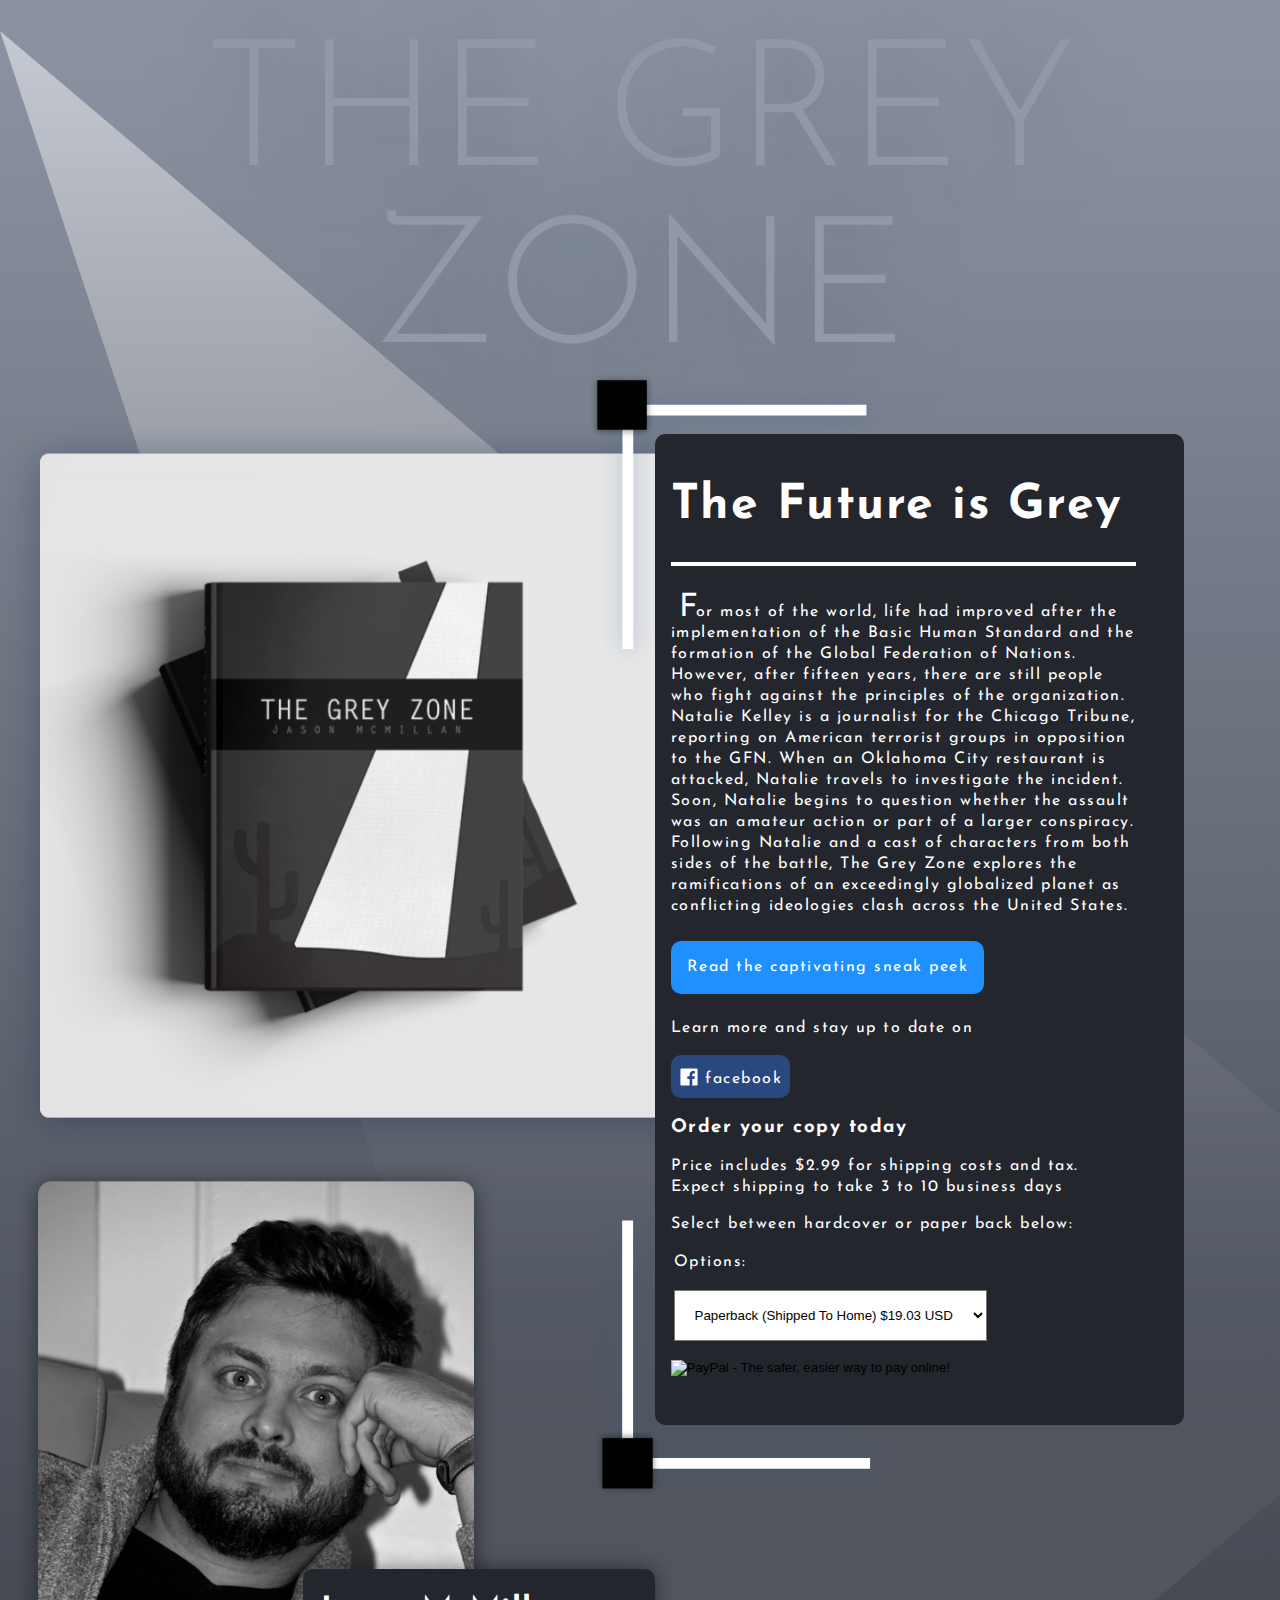
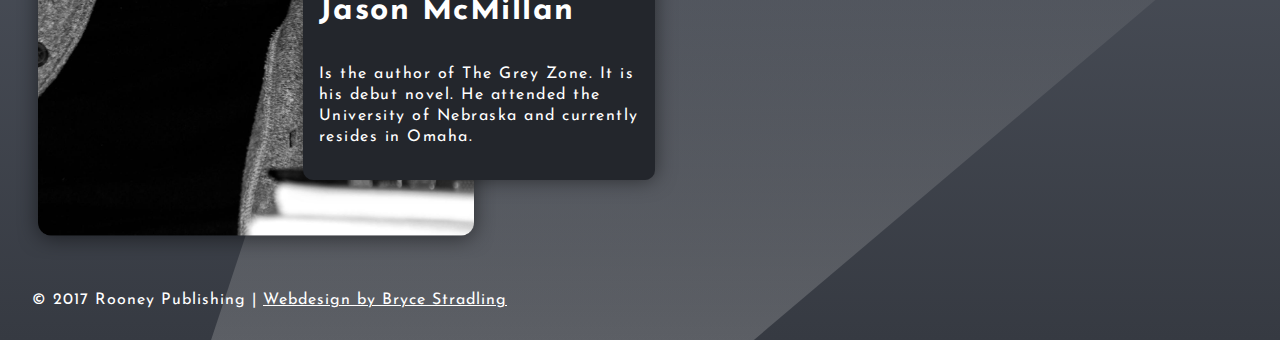
==== commit 7b7a9d87: "changing shipping options" ====
--- a/index.html
+++ b/index.html
@@ -1,3 +1,4 @@
+
 
 <html>
   <head>
@@ -32,9 +33,8 @@
           <p class="blurb">For most of the world, life had improved after the implementation of the Basic Human Standard and the formation of the Global Federation of Nations. However, after fifteen years, there are still people who fight against the principles of the organization. Natalie Kelley is a journalist for the Chicago Tribune, reporting on American terrorist groups in opposition to the GFN. When an Oklahoma City restaurant is attacked, Natalie travels to investigate the incident. Soon, Natalie begins to question whether the assault was an amateur action or part of a larger conspiracy. Following Natalie and a cast of characters from both sides of the battle, The Grey Zone explores the ramifications of an exceedingly globalized planet as conflicting ideologies clash across the United States. </p>
           <p> <a class="button" href="https://docs.google.com/document/d/1V_JgU3u2rxyR5eE8F-fyp5q2NaLpseksiExpoFZjhCA/" target="_blank">Read the captivating sneak peek</a></p>
           <p> Learn  more and stay up to date on <br><a href="https://www.facebook.com/TheGreyZoneBook/" target="_blank" id="fb_link"><img src="/img/facebook.svg" alt="facebook icon" id="facebook"> facebook </a></p>
-          <h3>Releasing November 10, 2017</h3>
-          <p>Preorder a copy</p>
-          <p>You can have your book shipped to your home ($2.99 for shipping costs) or pick up your copy at our book signing party (Nov. 10, 2017).<br> Price Includes Tax.</p>
+          <h3>Order your copy today</h3>
+          <p>Price includes $2.99 for shipping costs and tax. Expect shipping to take 3 to 10 business days</p>
           <p>Select between hardcover or paper back below: </p>
           <div class="formWrapper">
             <form target="paypal" action="https://www.paypal.com/cgi-bin/webscr" method="post">
@@ -51,8 +51,6 @@
                     <select name="os0">
                       <option value="Paperback (Shipped To Home)">Paperback (Shipped To Home) $19.03 USD</option>
                       <option value="Hardcover  (Shipped To Home)">Hardcover  (Shipped To Home) $29.73 USD</option>
-                      <option value="Paperback (Pick Up)">Paperback (Pick Up) $16.04 USD</option>
-                      <option value="Hardcover (Pick Up)">Hardcover (Pick Up) $26.74 USD</option>
                     </select>
                   </td>
                 </tr>
@@ -74,9 +72,8 @@
           <p class="blurb">For most of the world, life had improved after the implementation of the Basic Human Standard and the formation of the Global Federation of Nations. However, after fifteen years, there are still people who fight against the principles of the organization. Natalie Kelley is a journalist for the Chicago Tribune, reporting on American terrorist groups in opposition to the GFN. When an Oklahoma City restaurant is attacked, Natalie travels to investigate the incident. Soon, Natalie begins to question whether the assault was an amateur action or part of a larger conspiracy. Following Natalie and a cast of characters from both sides of the battle, The Grey Zone explores the ramifications of an exceedingly globalized planet as conflicting ideologies clash across the United States. </p>
           <p> <a class="button" href="https://docs.google.com/document/d/1V_JgU3u2rxyR5eE8F-fyp5q2NaLpseksiExpoFZjhCA/" target="_blank">Read the captivating sneak peek</a></p>
           <p> Learn  more and stay up to date on <br><a href="https://www.facebook.com/TheGreyZoneBook/" target="_blank" id="fb_link"><img src="/img/facebook.svg" alt="facebook icon" id="facebook"> facebook </a></p>
-          <h3>Releasing November 10, 2017</h3>
-          <p>Preorder a copy</p>
-          <p>You can have your book shipped to your home ($2.99 for shipping costs) or pick up your copy at our book signing party (Nov. 10, 2017).<br> Price Includes Tax.</p>
+          <h3>Order your copy today</h3>
+          <p>Price includes $2.99 for shipping costs and tax. Expect shipping to take 3 to 10 business days</p>
           <p>Select between hardcover or paper back below: </p>
           <div class="formWrapper">
             <form target="paypal" action="https://www.paypal.com/cgi-bin/webscr" method="post">
@@ -93,8 +90,6 @@
                     <select name="os0">
                       <option value="Paperback (Shipped To Home)">Paperback (Shipped To Home) $19.03 USD</option>
                       <option value="Hardcover  (Shipped To Home)">Hardcover  (Shipped To Home) $29.73 USD</option>
-                      <option value="Paperback (Pick Up)">Paperback (Pick Up) $16.04 USD</option>
-                      <option value="Hardcover (Pick Up)">Hardcover (Pick Up) $26.74 USD</option>
                     </select>
                   </td>
                 </tr>
@@ -118,4 +113,4 @@
       <p>&copy; 2017 Rooney Publishing <span class="piper">|</span> <a href="http://brycestradling.com">Webdesign by Bryce Stradling</a></p>
     </footer>
   </body>
-</html>+</html>
